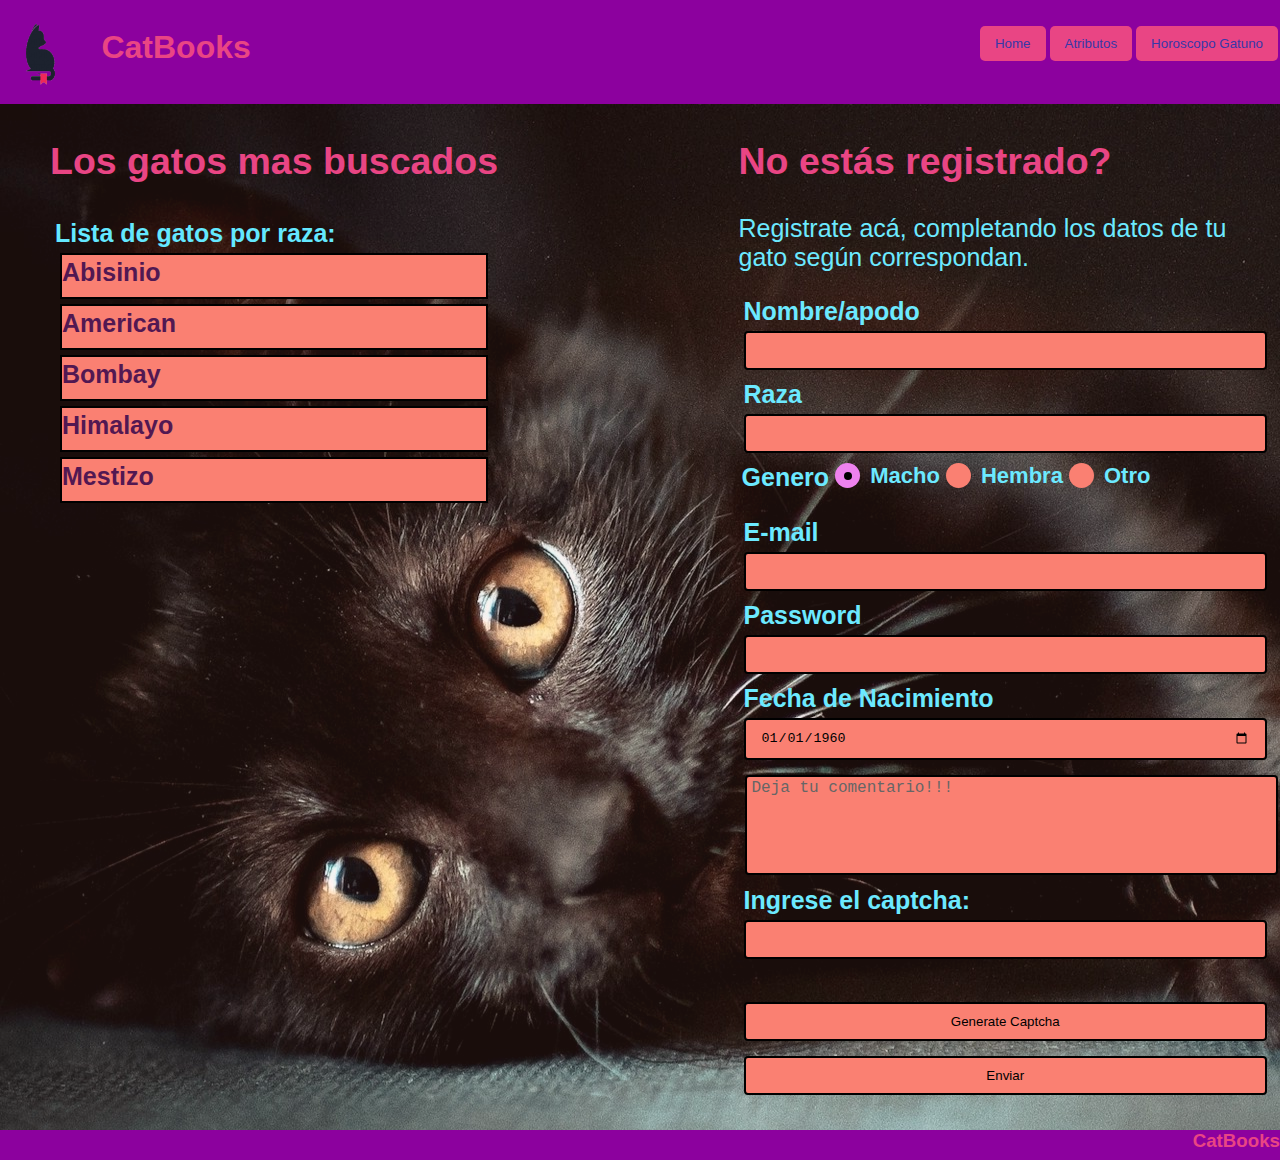
==== templates/index.html @ 7688a4f5 "Uploading Project to Repo" ====
<!DOCTYPE html>
<html lang="en">

<head>
    <meta charset="UTF-8">
    <meta name="viewport" content="width=device-width, initial-scale=1.0">
    <title>CatBooks</title>
    <link rel="stylesheet" href="styles/main.css">
</head>

<body>
    <div class="header" id="myHeader">
        <div class="leftHeader">
            <div class="logo">
                <img class="catbookslogo" src="images/catbook_logo.png" alt="logo de catbooks">
            </div>
            <div class="pageTitle">
                <h1>CatBooks</h1>
            </div>
        </div>
        <ul>
            <div class="navBar">
                <button class="button" type="button">
                    <li><a class="link" href="index.html">Home</a></li>
                    <button class="button" type="button">
                        <li><a class="link" href="atributos.html">Atributos</a></li>
                    </button>
                    <button class="button" type="button">
                        <li><a class="link" href="horoscopo.html">Horoscopo Gatuno</a></li>
                    </button>
            </div>
        </ul>
    </div>
    <div class="content">
        <div class="leftContent">
            <div class="list">
                <h2>Los gatos mas buscados</h2>
                <ul class="razas">Lista de gatos por raza:
                    <li><a class="link2" href="atributos.html">Abisinio</a></li>
                    <li><a class="link2" href="atributos.html">American</a></li>
                    <li><a class="link2" href="atributos.html">Bombay</a></li>
                    <li><a class="link2" href="atributos.html">Himalayo</a></li>
                    <li><a class="link2" href="atributos.html">Mestizo</a></li>
                </ul>
            </div>
        </div>
        <div class="rightContent">
            <div class="form">
                <h2>No estás registrado?</h2>
                <p>Registrate acá, completando los datos de tu gato según correspondan.
                </p>
                <ul class="registro">
                    <li>Nombre/apodo<input type="text" name="nombre" value=""></li>
                    <li>Raza<input type="text" name="raza" value=""></li>
                    <div class="circulos">
                        Genero
                        <label class="sexos">Macho
                            <input type="radio" checked="checked" name="radio">
                            <span class="checkmark"></span>
                        </label>
                        <label class="sexos">Hembra
                            <input type="radio" name="radio">
                            <span class="checkmark"></span>
                        </label>
                        <label class="sexos">Otro
                            <input type="radio" name="radio">
                            <span class="checkmark"></span>
                        </label>
                    </div>
                    <li>E-mail<input type="email" name="email" value=""></li>
                    <li>Password<input type="password" name="password" value=""></li>
                    <li>Fecha de Nacimiento<input type="date" name="Fecha de Nacimiento" step="1" min="1960-01-01"
                            max="2020-04-23" value="1960-01-01"> </li>
                    <textarea placeholder="Deja tu comentario!!!"></textarea>
                    <li>Ingrese el captcha:<input id="captcha" type="text" value=""></li>
                    <h4 class="captchaBox" id="generatedCaptcha"></h4>
                    <h4 class="captchaBox" id="captchaValidation"></h4>
                    <li><input type="submit" value="Generate Captcha" id="buildCaptchaBtn"></li>
                    <li><input type="submit" value="Enviar" id="validateCaptchaBtn"></li>
                </ul>
            </div>
        </div>
    </div>
    <div class="footer">
        <h3 class="h3defoot">CatBooks</h3>
    </div>
    <script src="js/main.js"></script>
</body>

</html>
---- templates/styles/main.css ----
h1 {
    font-style: normal;
    font-family: -apple-system, BlinkMacSystemFont, 'Segoe UI', Roboto, Oxygen, Ubuntu, Cantarell, 'Open Sans', 'Helvetica Neue', sans-serif;
    font-size: xx-large;
    color: rgb(233, 69, 132);
}

h2 {
    color: rgb(233, 69, 132);
    font-family: -apple-system, BlinkMacSystemFont, 'Segoe UI', Roboto, Oxygen, Ubuntu, Cantarell, 'Open Sans', 'Helvetica Neue', sans-serif;
}

h3 {
    font-family: -apple-system, BlinkMacSystemFont, 'Segoe UI', Roboto, Oxygen, Ubuntu, Cantarell, 'Open Sans', 'Helvetica Neue', sans-serif;
}

.link {
    text-decoration: none;
    color: rgb(56, 56, 168);
}

.link2 {
    text-decoration: none;
    color: rgb(82, 24, 82);
}

.header {
    display: flex;    
    justify-content: space-between;
    background-color: rgb(140, 1, 158);
    position: relative;
    z-index: 1;
    border: none;
}

.leftHeader {
    display: flex;
    justify-content: flex-start;
}

.pageTitle {
    display: flex;
    margin: 5px;       
}

.pageTitle h1 {
    margin-top: 24px;
}

.logo {
    margin-top: 0px;
    margin-right: 15px;
    margin-bottom: 0px;
    margin-left: 0px;
    width: 10%;        
}

.catbookslogo {
    display: block;
    width: 100%;
    height: 100%;
    min-width: 64.5px;
    min-height: 104px;
}

.navBar {
    display: flex;
    text-decoration: none;
    list-style: none;
    justify-content: space-between;
    margin-top: 10px;
    margin-bottom: 10px;
}

button:hover {
    color: red;
}

.link:hover {
    color: red;
}

.link2:hover {
    color: blueviolet;
}

.content {
    display: flex;  
    position: relative;
    overflow: hidden;
}

.content::after {
    content : "";
    display: block;
    position: absolute;
    top: 0;
    left: 0;
    background-image: url(fondo.jpg);
    width: 100%;
    height: 100%;
    opacity : 0.9;
    z-index: -1;
}

.leftContent {
    display: flex;
    width: 50%;
    margin-right: 50px;
}

.rightContent {
    margin-left: 50px;
    margin-right: 3px;
    width: 50%;
    float:left;
    display: flex;
    justify-content: center;
}

.footer {
    height:30px;
    margin: 0;
    clear: both;
    width:100%;
    position: relative;
    text-align: right;
    margin-top: 0px;
    color: rgb(233, 69, 132);
    background-color: rgb(140, 1, 158);
}

.button {
    margin:0 2px 0 2px;
    background-color: rgb(233, 69, 132);    
    color: rgb(56, 56, 168);
    padding: 10px 15px;
    text-align: center;
    border: none;
    border-radius: 5px;          
}

html, body {
    padding: 0;
    margin: 0;
}

body {
    background-color: salmon;
}

.h3defoot{
    margin: 0px;
}

.list {
    margin: 0px;
    padding-top: 5px;
    padding-right: 5px;
    padding-bottom: 5px;
    padding-left: 50px;
    font-family: -apple-system, BlinkMacSystemFont, 'Segoe UI', Roboto, Oxygen, Ubuntu, Cantarell, 'Open Sans', 'Helvetica Neue', sans-serif;
    font-size: 25px;
    color: rgb(179, 6, 248);
}

.razas {
    list-style: none;
    font-weight: bold;
    color: rgb(100, 232, 255);
}

.razas li {
    margin: 5px;
}

.form {
    margin: 0px;
    padding-top: 5px;
    padding-right: 5px;
    padding-bottom: 5px;
    padding-left: 50px;
    font-family: -apple-system, BlinkMacSystemFont, 'Segoe UI', Roboto, Oxygen, Ubuntu, Cantarell, 'Open Sans', 'Helvetica Neue', sans-serif;
    font-size: 25px;
    color: rgb(108, 233, 255) ;
}

.registro {
    list-style: none;
    font-weight: bold;
    padding-left: 0px;
}

.registro li {
    margin: 5px;
}

input {
    width: 100%;
    padding: 10px 15px;
    margin: 5px 0;
    box-sizing: border-box;
    border: 2px solid rgb(0, 0, 0);
    border-radius: 4px;
    background-color: salmon;
}

input:focus {
    background-color: violet;
}

textarea {
    width: 100%;
    height: 100px;
    padding-top: 10;
    padding-right: 0px;
    padding-bottom: 5px;
    padding-left: 5px;
    box-sizing: border-box;
    border: 2px solid rgb(0, 0, 0);
    border-radius: 4px;
    background-color: salmon;
    font-size: 16px;
    resize: none;
    margin-top: 5px;
    margin-left: 6px;
    margin-right: 0;
}

textarea:focus {
    background-color: violet;
}

.sticky {
    position: fixed;
    top: 0;
    width: 100%
}

.sticky .content {
    padding-top: 200px;
}

.sexos {
    display: block;
    position: relative;
    padding-left: 35px;
    margin-bottom: 12px;
    cursor: pointer;
    font-size: 22px;
    -webkit-user-select: none;
    -moz-user-select: none;
    -ms-user-select: none;
    user-select: none;
}

.sexos input {
    position: absolute;
    opacity: 0;
    cursor: pointer;
}

.checkmark {
    position: absolute;
    top: 0;
    left: 0;
    height: 25px;
    width: 25px;
    background-color: salmon;
    border-radius: 50%;
}

.sexos:hover input ~ .checkmark {
    background-color: rgb(96, 2, 247);
}

.sexos input:checked ~ .checkmark {
    background-color: violet;
}

.checkmark:after {
    content: "";
    position: absolute;
    display: none;
}

.sexos input:checked ~ .checkmark:after {
    display: block;
}

.sexos .checkmark:after {
    top: 9px;
    left: 9px;
    width: 8px;
    height: 8px;
    border-radius: 50%;
    background: rgb(0, 0, 0);
}

.circulos {
    display: flex;
    justify-content: space-around;
    height: 50px;
    width: 415px;
}

.simbolo_horoscopo {
    display: flex;
    margin-bottom: 10px;
}

.horoscopo_content { 
    display: flex;
    flex-direction: column;
    position: relative;
}

.horoscopo_content::after {
    content : "";
    display: block;
    position: absolute;
    top: 0;
    left: 0;
    background-image: url(zoodiac.jpeg);
    width: 100%;
    height: 100%;
    opacity : 0.3;
    z-index: -1;
}

table, td, th {  
    border: 2px solid violet;
    text-align: left;
}

table {
    border-collapse: collapse;
    width: 100%;
}

th, td {
    padding: 15px;
}

.statsContent {
    display: flex;
    justify-content: stretch;
    font-family: -apple-system, BlinkMacSystemFont, 'Segoe UI', Roboto, Oxygen, Ubuntu, Cantarell, 'Open Sans', 'Helvetica Neue', sans-serif;
    background-color: salmon;
}

.statsImg {
    display: flex;
    width: 30%;
    flex-direction: column;
}

.statsTables {
    background-color: salmon;
    width: 40%;
}

.statsCats {
    display: flex;
    width: 30%;
    flex-direction: column;
}

.estadisticas {
    width: 405px;
    height: 373px;
    min-width: 405px;
    min-height: 373px;
}

::-webkit-input-placeholder { color: #666;} 
:-moz-placeholder { color: #666; }
::-moz-placeholder { color: #666; }
:-ms-input-placeholder { color: #666; }

ul.razas {
    padding: 5px;
}

ul.razas li {
    padding-bottom: 10px;
    padding-top: 3px;
    background-color: salmon;
    border: 2px solid black;
}

.captchaBox {
    background-color: rgb(88, 0, 44);
    border-radius: 3px;
    margin-left: 5px;
}

.horoscopo_content h2 {
    color:rgb(128, 2, 128); 
    margin-left: 40%;
}

.horoscopo_content h3 {
    color: violet;
    margin-top: 90px;
    margin-left: 5px;
}

.horoscopo_content p {
    font-size: 25px;
    margin-left: 15px;
    margin-top: 50px;
    color: black;
}
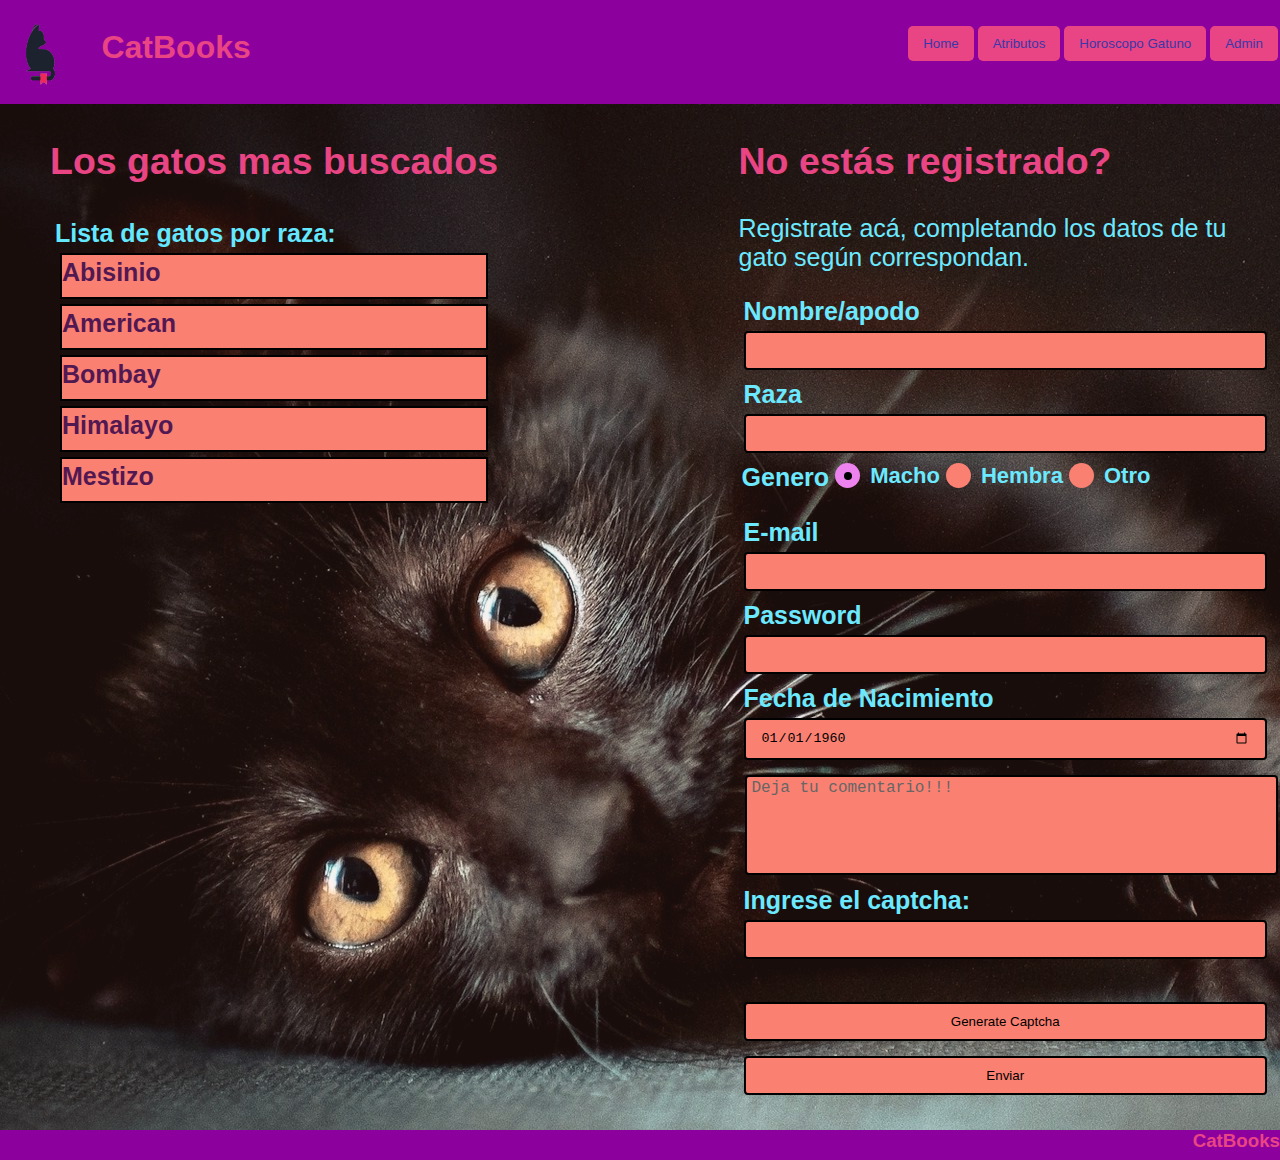
==== commit d2bb8038: "Agrego funcionalidad y Js" ====
--- a/templates/index.html
+++ b/templates/index.html
@@ -6,6 +6,7 @@
     <meta name="viewport" content="width=device-width, initial-scale=1.0">
     <title>CatBooks</title>
     <link rel="stylesheet" href="styles/main.css">
+    <script src="js/main.js"></script>
 </head>
 
 <body>
@@ -21,13 +22,17 @@
         <ul>
             <div class="navBar">
                 <button class="button" type="button">
-                    <li><a class="link" href="index.html">Home</a></li>
-                    <button class="button" type="button">
+                        <li><a class="link" href="index.html">Home</a></li>
+                </button>
+                <button class="button" type="button">
                         <li><a class="link" href="atributos.html">Atributos</a></li>
-                    </button>
-                    <button class="button" type="button">
+                </button>
+                <button class="button" type="button">
                         <li><a class="link" href="horoscopo.html">Horoscopo Gatuno</a></li>
-                    </button>
+                </button>
+                <button class="button" type="button">
+                        <li><a class="link" href="administrador.html">Admin</a></li>
+                </button>
             </div>
         </ul>
     </div>
@@ -84,7 +89,7 @@
     <div class="footer">
         <h3 class="h3defoot">CatBooks</h3>
     </div>
-    <script src="js/main.js"></script>
+    
 </body>
 
 </html>--- a/templates/styles/main.css
+++ b/templates/styles/main.css
@@ -412,4 +412,7 @@
     margin-top: 50px;
     color: black;
 }
-
+.resaltrow {
+    color:orangered;
+}
+
